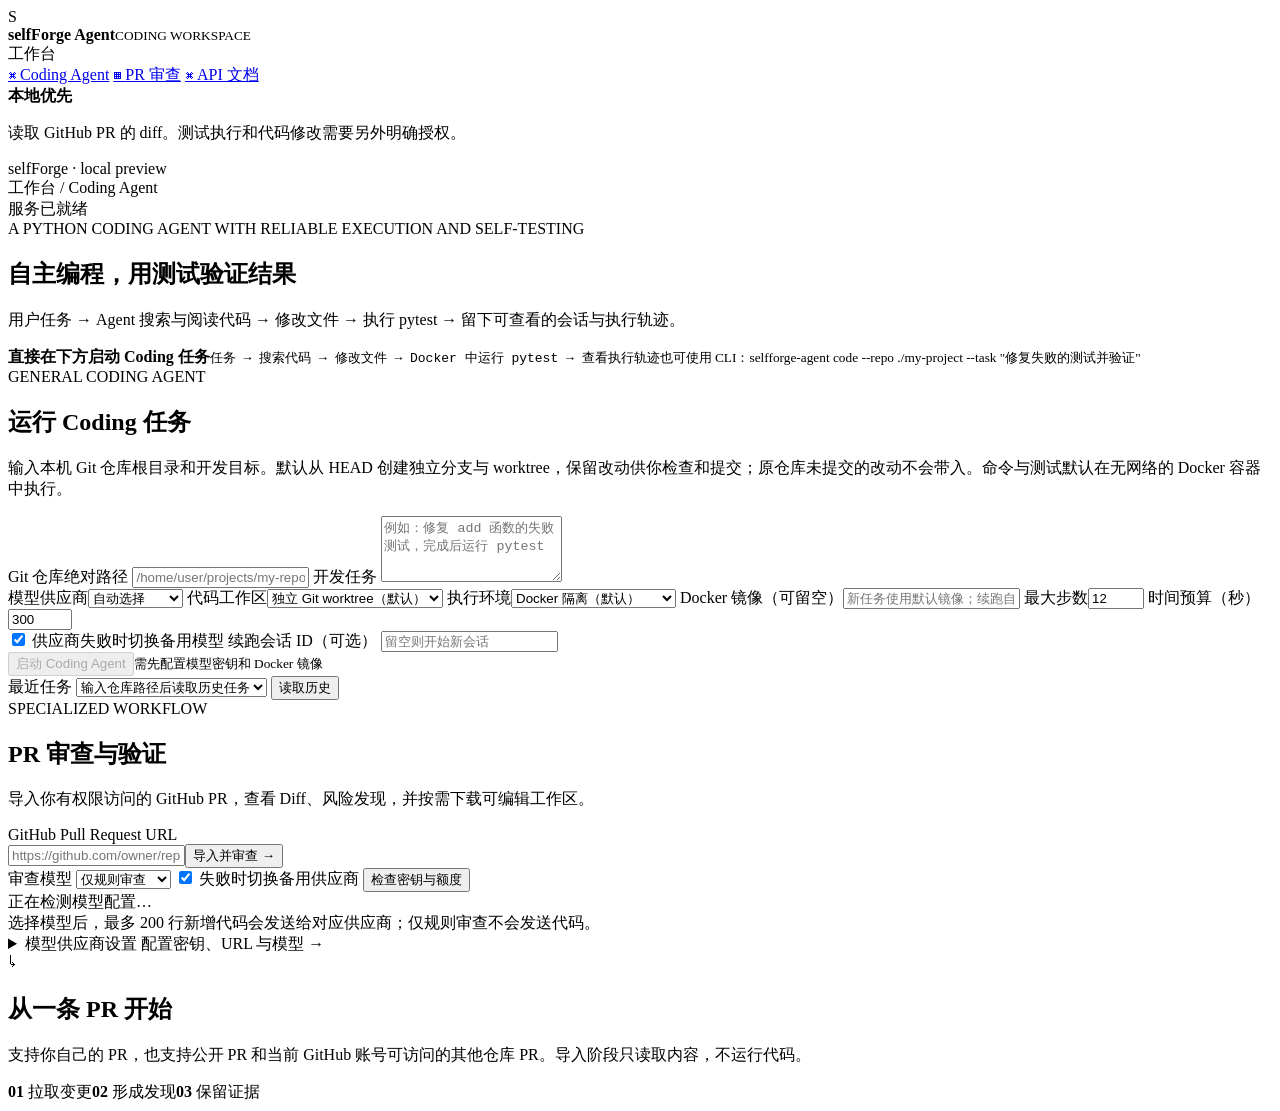
==== src/selfforge_agent/api/static/index.html @ c89d1ac7 "feat: add full-lifecycle token and calibrated cost tracking, CLI interactive approval, and trace sum" ====
<!doctype html>
<html lang="zh-CN">
  <head>
    <meta charset="utf-8" />
    <meta name="viewport" content="width=device-width, initial-scale=1" />
    <title>selfForge Agent · Python Coding Agent</title>
    <link rel="stylesheet" href="/assets/style.css" />
  </head>
  <body>
    <div class="shell">
      <aside class="rail">
        <div class="brand"><span class="brand-mark">S</span><div><strong>selfForge Agent</strong><small>CODING WORKSPACE</small></div></div>
        <div class="rail-section">工作台</div>
        <a class="rail-link active" href="#coding">⌘ <span>Coding Agent</span></a>
        <a class="rail-link" href="#pr-workflow">▦ <span>PR 审查</span></a>
        <a class="rail-link" href="/docs" target="_blank" rel="noopener">⌘ <span>API 文档</span></a>
        <div class="rail-bottom">
          <div class="rail-card"><span class="signal"></span><strong>本地优先</strong><p>读取 GitHub PR 的 diff。测试执行和代码修改需要另外明确授权。</p></div>
          <span class="rail-version">selfForge · local preview</span>
        </div>
      </aside>

      <main class="main">
        <header class="topbar"><div class="breadcrumb">工作台 <span>/</span> Coding Agent</div><div class="top-status"><span class="signal"></span> 服务已就绪</div></header>
        <section class="hero" id="coding">
          <div class="eyebrow">A PYTHON CODING AGENT WITH RELIABLE EXECUTION AND SELF-TESTING</div>
          <h1>自主编程，<span>用测试验证结果</span></h1>
          <p>用户任务 → Agent 搜索与阅读代码 → 修改文件 → 执行 pytest → 留下可查看的会话与执行轨迹。</p>
          <div class="coding-quickstart"><strong>直接在下方启动 Coding 任务</strong><code>任务 → 搜索代码 → 修改文件 → Docker 中运行 pytest → 查看执行轨迹</code><small>也可使用 CLI：selfforge-agent code --repo ./my-project --task "修复失败的测试并验证"</small></div>
        </section>
        <section class="workflow coding-workflow" id="coding-task">
          <div class="section-kicker">GENERAL CODING AGENT</div>
          <h2>运行 Coding 任务</h2>
          <p>输入本机 Git 仓库根目录和开发目标。默认从 HEAD 创建独立分支与 worktree，保留改动供你检查和提交；原仓库未提交的改动不会带入。命令与测试默认在无网络的 Docker 容器中执行。</p>
          <form id="coding-form" class="coding-form">
            <label for="coding-repo">Git 仓库绝对路径</label>
            <input id="coding-repo" type="text" required placeholder="/home/user/projects/my-repo" autocomplete="off" />
            <div id="coding-env-info" class="model-state" style="margin-top:4px;" hidden></div>
            <label for="coding-task-text">开发任务</label>
            <textarea id="coding-task-text" rows="4" placeholder="例如：修复 add 函数的失败测试，完成后运行 pytest"></textarea>
            <div class="coding-options">
              <label>模型供应商<select id="coding-provider"><option value="auto">自动选择</option><option value="deepseek">DeepSeek</option><option value="openrouter">OpenRouter</option></select></label>
              <label>代码工作区<select id="coding-workspace"><option value="worktree">独立 Git worktree（默认）</option><option value="direct">直接修改原仓库</option></select></label>
              <label>执行环境<select id="coding-sandbox"><option value="docker">Docker 隔离（默认）</option><option value="host">本机执行（仅可信代码）</option></select></label>
              <label id="coding-image-label">Docker 镜像（可留空）<input id="coding-image" type="text" maxlength="256" placeholder="新任务使用默认镜像；续跑自动复用" /></label>
              <label>最大步数<input id="coding-steps" type="number" min="1" max="100" value="12" /></label>
              <label>时间预算（秒）<input id="coding-time" type="number" min="1" max="1200" value="300" /></label>
            </div>
            <label class="provider-fallback"><input id="coding-fallback" type="checkbox" checked /> 供应商失败时切换备用模型</label>
            <label class="trust-label" id="coding-direct-trust" hidden><input id="coding-confirm-direct" type="checkbox" /> 我确认允许 Agent 直接修改原仓库文件</label>
            <label class="trust-label" id="coding-host-trust" hidden><input id="coding-trust" type="checkbox" /> 我信任此仓库，允许在本机执行命令和测试</label>
            <label for="coding-resume">续跑会话 ID（可选）</label>
            <input id="coding-resume" type="text" placeholder="留空则开始新会话" autocomplete="off" />
            <div class="coding-actions"><button id="coding-start" type="submit" disabled>启动 Coding Agent</button><small id="coding-availability">需先配置模型密钥和 Docker 镜像</small></div>
          </form>
          <div class="coding-history">
            <label for="coding-recent">最近任务</label>
            <select id="coding-recent"><option value="">输入仓库路径后读取历史任务</option></select>
            <button id="coding-history-refresh" type="button">读取历史</button>
          </div>
          <div id="coding-error" class="alert coding-error" hidden role="alert"></div>
          <div id="coding-job" class="coding-job" hidden>
            <div class="coding-job-head"><strong id="coding-state">等待开始</strong><div><button id="coding-resume-current" type="button" hidden>续跑此会话</button> <button id="coding-remove-workspace" type="button" hidden>清理已提交的工作区</button> <button id="coding-cancel" type="button" hidden>取消任务</button></div></div>
            <p id="coding-job-meta"></p><p id="coding-workspace-info"></p><p id="coding-answer"></p>
            <div id="coding-metrics-bar" class="metrics" style="margin: 10px 0;" hidden>
              <div><small>Token 消耗</small><strong id="metric-tokens">-</strong></div>
              <div id="metric-cost-box" hidden><small>预计费用</small><strong id="metric-cost">-</strong></div>
              <div><small>测试验证</small><strong id="metric-verification">待验证</strong></div>
            </div>
            <pre id="coding-trace"></pre>
            <div id="coding-diff" class="coding-diff" hidden>
              <div class="coding-diff-head"><strong>工作区改动</strong><button id="coding-diff-refresh" type="button">刷新 Diff</button></div>
              <p id="coding-diff-state">正在读取改动…</p>
              <div id="coding-diff-files" class="coding-diff-files"></div>
              <pre id="coding-diff-patch" hidden></pre>
            </div>
            <div id="coding-delivery" class="coding-diff" hidden>
              <div class="coding-diff-head"><strong>交付工作流</strong></div>
              <form id="coding-commit-form" style="margin-top:10px;">
                <label for="coding-commit-msg">提交说明 (Commit Message)</label>
                <div class="import-row">
                  <input id="coding-commit-msg" type="text" placeholder="例如：fix: resolve calculator add regression" autocomplete="off" />
                  <button id="coding-commit-btn" type="submit">提交改动</button>
                </div>
              </form>
              <div id="coding-commit-status" class="model-state" hidden></div>
              <form id="coding-pr-form" style="margin-top:14px;">
                <label for="coding-pr-title">PR 标题 (Pull Request Title)</label>
                <input id="coding-pr-title" type="text" placeholder="例如：Fix add() return value and verify with pytest" autocomplete="off" />
                <label for="coding-pr-body" style="margin-top:8px;display:block;">PR 详细描述 (可选，会自动附带测试验证状态)</label>
                <textarea id="coding-pr-body" rows="3" placeholder="例如：由 selfForge Agent 修复并通过非空 JUnit 测试验证。"></textarea>
                <div class="coding-options" style="margin-top:8px;">
                  <label>目标基线分支 (Base)<input id="coding-pr-base" type="text" placeholder="留空则使用默认分支 (main)" /></label>
                  <label>Git Remote<input id="coding-pr-remote" type="text" value="origin" /></label>
                </div>
                <button id="coding-pr-btn" type="submit" style="margin-top:10px;">推送并创建 Pull Request</button>
              </form>
              <div id="coding-pr-status" class="model-state" hidden></div>
            </div>
          </div>
        </section>
        <section class="workflow" id="pr-workflow">
          <div class="section-kicker">SPECIALIZED WORKFLOW</div>
          <h2>PR 审查与验证</h2>
          <p>导入你有权限访问的 GitHub PR，查看 Diff、风险发现，并按需下载可编辑工作区。</p>
          <form id="review-form" class="import-form">
            <label for="pr-url">GitHub Pull Request URL</label>
            <div class="import-row"><input id="pr-url" type="url" required placeholder="https://github.com/owner/repo/pull/123" autocomplete="url" /><button id="review-button" type="submit">导入并审查 <span>→</span></button></div>
            <div class="provider-controls">
              <label for="review-provider">审查模型</label>
              <select id="review-provider"><option value="rules" selected>仅规则审查</option><option value="auto">自动选择</option><option value="deepseek">DeepSeek</option><option value="openrouter">OpenRouter</option></select>
              <label class="provider-fallback"><input id="review-fallback" type="checkbox" checked /> 失败时切换备用供应商</label>
              <button id="check-providers" type="button">检查密钥与额度</button>
            </div>
            <div id="model-state" class="model-state">正在检测模型配置…</div>
            <div class="model-state">选择模型后，最多 200 行新增代码会发送给对应供应商；仅规则审查不会发送代码。</div>
            <div id="provider-status" class="provider-status" hidden></div>
          </form>
          <details class="provider-settings" id="provider-settings">
            <summary>模型供应商设置 <span>配置密钥、URL 与模型 →</span></summary>
            <p>选择供应商，填写密钥后保存。模型列表会自动同步；也可以手动输入模型 ID。</p>
            <div class="settings-grid">
              <form class="settings-card" data-provider="deepseek">
                <h3>DeepSeek <span id="deepseek-key-state"></span></h3>
                <label for="deepseek-url">Base URL</label><input id="deepseek-url" type="url" required value="https://api.deepseek.com" />
                <label for="deepseek-key">API Key</label><input id="deepseek-key" type="password" autocomplete="new-password" placeholder="输入密钥，留空则保留当前密钥" />
                <label for="deepseek-model">模型</label><input id="deepseek-model" list="deepseek-models" required value="deepseek-flash" autocomplete="off" /><datalist id="deepseek-models"></datalist>
                <div class="settings-actions"><button type="submit">保存并同步模型</button><button type="button" class="sync-models" data-provider="deepseek">刷新列表</button></div>
                <small id="deepseek-sync-state" role="status">等待配置</small>
              </form>
              <form class="settings-card" data-provider="openrouter">
                <h3>OpenRouter <span id="openrouter-key-state"></span></h3>
                <label for="openrouter-url">Base URL</label><input id="openrouter-url" type="url" required value="https://openrouter.ai/api/v1" />
                <label for="openrouter-key">API Key</label><input id="openrouter-key" type="password" autocomplete="new-password" placeholder="输入密钥，留空则保留当前密钥" />
                <label for="openrouter-model">模型</label><input id="openrouter-model" list="openrouter-models" required value="openai/gpt-4.1-mini" autocomplete="off" /><datalist id="openrouter-models"></datalist>
                <div class="settings-actions"><button type="submit">保存并同步模型</button><button type="button" class="sync-models" data-provider="openrouter">刷新列表</button></div>
                <small id="openrouter-sync-state" role="status">等待配置</small>
              </form>
            </div>
            <p class="settings-note">密钥保存在本机服务器的 <code>.local/providers.json</code>，不会返回给网页。已有环境变量密钥可直接使用。</p>
          </details>
        </section>

        <div id="alert" class="alert" hidden role="alert"></div>
        <section id="empty-state" class="empty-state">
          <div class="empty-icon">↳</div>
          <h2>从一条 PR 开始</h2>
          <p>支持你自己的 PR，也支持公开 PR 和当前 GitHub 账号可访问的其他仓库 PR。导入阶段只读取内容，不运行代码。</p>
          <div class="empty-steps"><span><b>01</b> 拉取变更</span><span><b>02</b> 形成发现</span><span><b>03</b> 保留证据</span></div>
        </section>

        <section id="results" class="results" hidden>
          <div class="pr-heading"><div><div class="section-kicker">PULL REQUEST <span id="pr-number"></span></div><h2 id="pr-title"></h2><p id="pr-meta"></p></div><div class="heading-actions"><a id="github-link" target="_blank" rel="noopener">GitHub ↗</a><button id="checkout-button" type="button">下载可编辑工作区</button></div></div>
          <div class="metrics"><div><small>变更文件</small><strong id="metric-files">0</strong></div><div><small>风险发现</small><strong id="metric-findings">0</strong></div><div><small>基线审查</small><strong id="metric-status">完成</strong></div><div><small>测试执行</small><strong>未运行</strong></div></div>
          <div id="warnings" class="warnings" hidden></div>
          <div id="model-summary" class="model-summary" hidden></div>
          <div id="checkout-result" class="checkout-result" hidden></div>
          <div class="workspace-grid">
            <section class="panel files-panel"><div class="panel-head"><h3>变更文件</h3><span id="file-count"></span></div><div id="file-list" class="file-list"></div></section>
            <section class="panel diff-panel"><div class="panel-head"><h3>代码 Diff</h3><span id="selected-path">选择文件</span></div><div id="diff-body" class="diff-body"></div></section>
            <section class="panel findings-panel"><div class="panel-head"><h3>审查发现</h3><span>均为待验证</span></div><div id="finding-list" class="finding-list"></div></section>
          </div>
          <section class="repair-card">
            <div><div class="section-kicker">CODING AGENT</div><h3>隔离修复尝试</h3><p>Agent 在临时 worktree 里比较 Base、Head 和修复版，生成补丁；测试默认在无网络的 Docker 容器中运行。不会推送或修改原 PR。</p></div>
            <form id="repair-form">
              <label for="repair-task">修复目标</label>
              <input id="repair-task" required placeholder="例如：修复这个 PR 引入的 add 函数回归" />
              <label for="repair-provider">编码模型</label>
              <select id="repair-provider"><option value="auto">自动选择</option><option value="deepseek">DeepSeek</option><option value="openrouter">OpenRouter</option></select>
              <label class="provider-fallback"><input id="repair-fallback" type="checkbox" checked /> 失败时切换备用供应商</label>
              <label for="repair-sandbox">测试执行环境</label>
              <select id="repair-sandbox"><option value="docker">Docker 隔离（默认）</option><option value="host">本机执行（仅可信 PR）</option></select>
              <label class="trust-label" id="host-trust-label" hidden><input id="trust-tests" type="checkbox" /> 我信任此 PR，允许在本机执行它的 pytest 测试</label>
              <button id="repair-button" type="submit" disabled>运行验证修复</button>
              <small id="repair-availability">需配置模型密钥和 Docker 镜像</small>
            </form>
            <div id="repair-result" class="repair-result" hidden><strong id="repair-status"></strong><p id="repair-detail"></p><button id="download-patch" type="button" hidden>下载已验证补丁</button><pre id="repair-patch"></pre></div>
          </section>
          <section class="repair-card">
            <div><div class="section-kicker">SELF-TESTING</div><h3>生成回归测试</h3><p>可选择一条审查风险作为生成目标，最多尝试 3 个不同的 pytest 候选。每个候选分别在 Base 和 Head 验证，找到 Base 通过且 Head 断言失败的测试即停止。风险仍是待验证假设；差异结果不能单独证明它的因果关系。默认使用无网络 Docker。</p></div>
            <form id="testgen-form">
              <label for="testgen-risk">关联审查风险</label>
              <select id="testgen-risk">
                <option value="">不关联，手动描述行为</option>
                <option value="auto">自动选择最高优先级风险 (Auto-prioritize risks)</option>
              </select>
              <label for="testgen-task">要检验的行为</label>
              <input id="testgen-task" required placeholder="例如：add(2, 3) 应返回 5" />
              <label for="testgen-count">最多尝试</label>
              <select id="testgen-count"><option value="1">1 个候选</option><option value="2" selected>2 个候选</option><option value="3">3 个候选</option></select>
              <label for="testgen-provider">生成模型</label>
              <select id="testgen-provider"><option value="auto">自动选择</option><option value="deepseek">DeepSeek</option><option value="openrouter">OpenRouter</option></select>
              <label class="provider-fallback"><input id="testgen-fallback" type="checkbox" checked /> 失败时切换备用供应商</label>
              <label for="testgen-sandbox">测试执行环境</label>
              <select id="testgen-sandbox"><option value="docker">Docker 隔离（默认）</option><option value="host">本机执行（仅可信 PR）</option></select>
              <label class="trust-label" id="testgen-trust-label" hidden><input id="testgen-trust" type="checkbox" /> 我信任此 PR，允许在本机执行生成的测试</label>
              <button id="testgen-button" type="submit" disabled>生成并差异验证</button>
              <small id="testgen-availability">需先配置模型密钥和 Docker 镜像</small>
            </form>
            <div id="testgen-result" class="repair-result" hidden><strong id="testgen-status"></strong><p id="testgen-detail"></p><div id="testgen-candidates" class="coding-diff-files"></div><p id="testgen-candidate-detail"></p><button id="download-test" type="button" hidden>下载差异测试</button><pre id="testgen-code"></pre></div>
          </section>
          <p class="evidence-note">审查发现是 suspected。仅凭模型或规则的判断，不会标记为 reproduced。</p>
        </section>
      </main>
    </div>
    <script src="/assets/app.js" defer></script>
  </body>
</html>
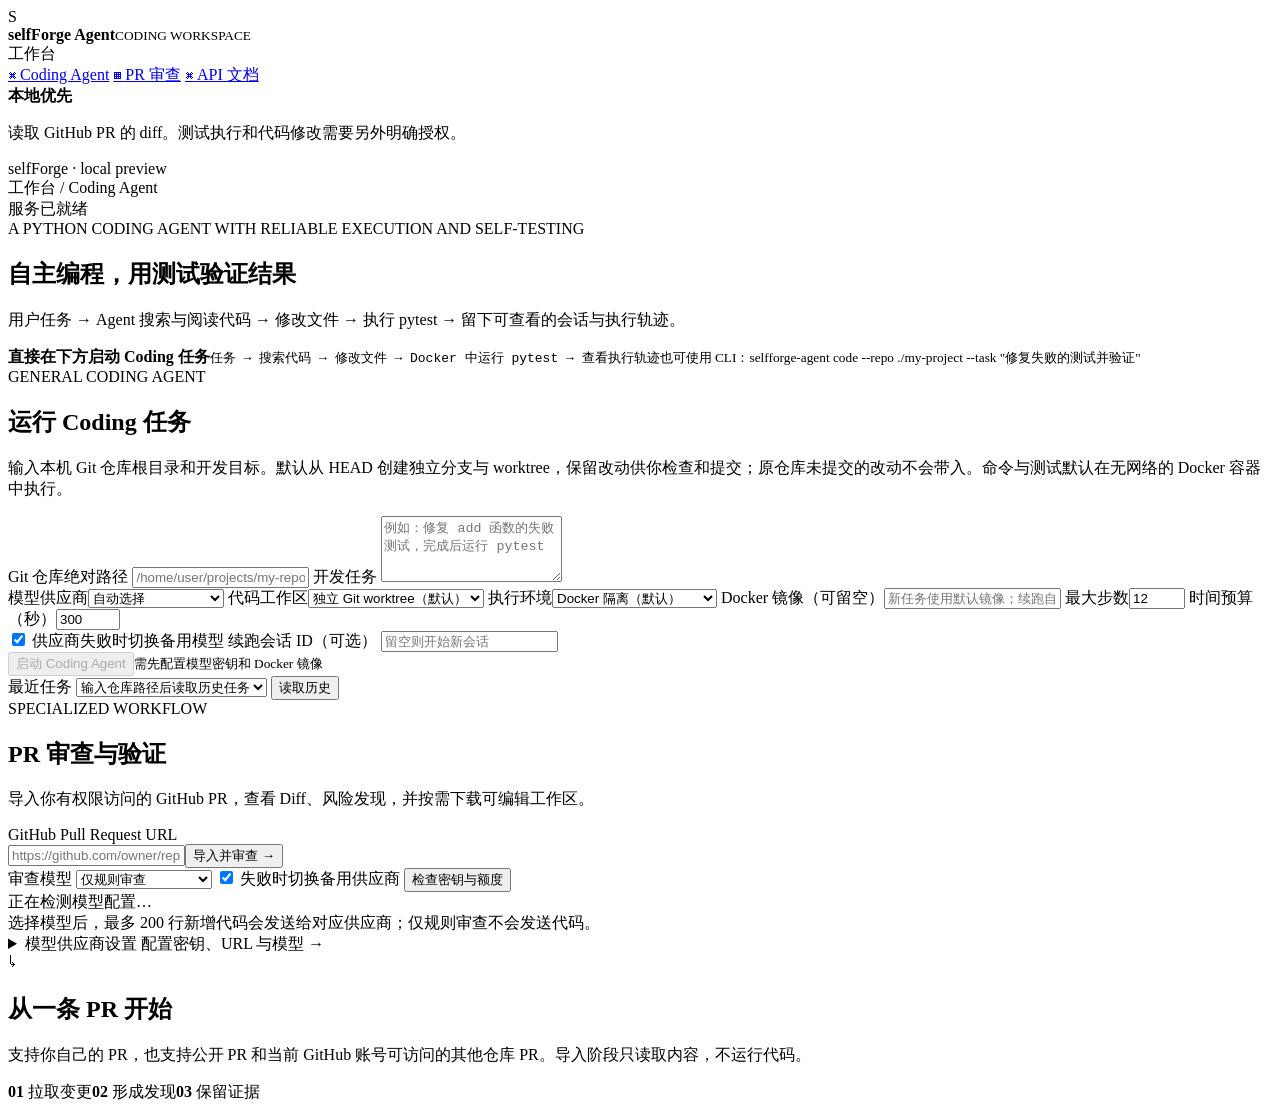
==== commit 631f77d5: "feat(providers): add opencode, chatgpt, claude, gemini, grok, kimi, and glm presets" ====
--- a/src/selfforge_agent/api/static/index.html
+++ b/src/selfforge_agent/api/static/index.html
@@ -39,7 +39,7 @@
             <label for="coding-task-text">开发任务</label>
             <textarea id="coding-task-text" rows="4" placeholder="例如：修复 add 函数的失败测试，完成后运行 pytest"></textarea>
             <div class="coding-options">
-              <label>模型供应商<select id="coding-provider"><option value="auto">自动选择</option><option value="deepseek">DeepSeek</option><option value="openrouter">OpenRouter</option></select></label>
+              <label>模型供应商<select id="coding-provider"><option value="auto">自动选择</option><option value="deepseek">DeepSeek</option><option value="openrouter">OpenRouter</option><option value="opencode">OpenCode</option><option value="chatgpt">ChatGPT (OpenAI)</option><option value="claude">Claude (Anthropic)</option><option value="gemini">Gemini (Google)</option><option value="grok">Grok (xAI)</option><option value="kimi">Kimi (Moonshot)</option><option value="glm">GLM (智谱AI)</option></select></label>
               <label>代码工作区<select id="coding-workspace"><option value="worktree">独立 Git worktree（默认）</option><option value="direct">直接修改原仓库</option></select></label>
               <label>执行环境<select id="coding-sandbox"><option value="docker">Docker 隔离（默认）</option><option value="host">本机执行（仅可信代码）</option></select></label>
               <label id="coding-image-label">Docker 镜像（可留空）<input id="coding-image" type="text" maxlength="256" placeholder="新任务使用默认镜像；续跑自动复用" /></label>
@@ -60,7 +60,7 @@
           </div>
           <div id="coding-error" class="alert coding-error" hidden role="alert"></div>
           <div id="coding-job" class="coding-job" hidden>
-            <div class="coding-job-head"><strong id="coding-state">等待开始</strong><div><button id="coding-resume-current" type="button" hidden>续跑此会话</button> <button id="coding-remove-workspace" type="button" hidden>清理已提交的工作区</button> <button id="coding-cancel" type="button" hidden>取消任务</button></div></div>
+            <div class="coding-job-head"><strong id="coding-state">等待开始</strong><div><button id="coding-resume-current" type="button" hidden>续跑此会话</button> <button id="coding-revert-workspace" type="button" hidden>还原工作区改动</button> <button id="coding-remove-workspace" type="button" hidden>清理已提交的工作区</button> <button id="coding-cancel" type="button" hidden>取消任务</button></div></div>
             <p id="coding-job-meta"></p><p id="coding-workspace-info"></p><p id="coding-answer"></p>
             <div id="coding-metrics-bar" class="metrics" style="margin: 10px 0;" hidden>
               <div><small>Token 消耗</small><strong id="metric-tokens">-</strong></div>
@@ -108,7 +108,7 @@
             <div class="import-row"><input id="pr-url" type="url" required placeholder="https://github.com/owner/repo/pull/123" autocomplete="url" /><button id="review-button" type="submit">导入并审查 <span>→</span></button></div>
             <div class="provider-controls">
               <label for="review-provider">审查模型</label>
-              <select id="review-provider"><option value="rules" selected>仅规则审查</option><option value="auto">自动选择</option><option value="deepseek">DeepSeek</option><option value="openrouter">OpenRouter</option></select>
+              <select id="review-provider"><option value="rules" selected>仅规则审查</option><option value="auto">自动选择</option><option value="deepseek">DeepSeek</option><option value="openrouter">OpenRouter</option><option value="opencode">OpenCode</option><option value="chatgpt">ChatGPT (OpenAI)</option><option value="claude">Claude (Anthropic)</option><option value="gemini">Gemini (Google)</option><option value="grok">Grok (xAI)</option><option value="kimi">Kimi (Moonshot)</option><option value="glm">GLM (智谱AI)</option></select>
               <label class="provider-fallback"><input id="review-fallback" type="checkbox" checked /> 失败时切换备用供应商</label>
               <button id="check-providers" type="button">检查密钥与额度</button>
             </div>
@@ -135,6 +135,62 @@
                 <label for="openrouter-model">模型</label><input id="openrouter-model" list="openrouter-models" required value="openai/gpt-4.1-mini" autocomplete="off" /><datalist id="openrouter-models"></datalist>
                 <div class="settings-actions"><button type="submit">保存并同步模型</button><button type="button" class="sync-models" data-provider="openrouter">刷新列表</button></div>
                 <small id="openrouter-sync-state" role="status">等待配置</small>
+              </form>
+              <form class="settings-card" data-provider="opencode">
+                <h3>OpenCode <span id="opencode-key-state"></span></h3>
+                <label for="opencode-url">Base URL</label><input id="opencode-url" type="url" required value="https://opencode.ai/zen/v1" />
+                <label for="opencode-key">API Key</label><input id="opencode-key" type="password" autocomplete="new-password" placeholder="输入密钥，留空则保留当前密钥" />
+                <label for="opencode-model">模型</label><input id="opencode-model" list="opencode-models" required value="claude-3-5-sonnet" autocomplete="off" /><datalist id="opencode-models"></datalist>
+                <div class="settings-actions"><button type="submit">保存并同步模型</button><button type="button" class="sync-models" data-provider="opencode">刷新列表</button></div>
+                <small id="opencode-sync-state" role="status">等待配置</small>
+              </form>
+              <form class="settings-card" data-provider="chatgpt">
+                <h3>ChatGPT (OpenAI) <span id="chatgpt-key-state"></span></h3>
+                <label for="chatgpt-url">Base URL</label><input id="chatgpt-url" type="url" required value="https://api.openai.com/v1" />
+                <label for="chatgpt-key">API Key</label><input id="chatgpt-key" type="password" autocomplete="new-password" placeholder="输入密钥，留空则保留当前密钥" />
+                <label for="chatgpt-model">模型</label><input id="chatgpt-model" list="chatgpt-models" required value="gpt-4o-mini" autocomplete="off" /><datalist id="chatgpt-models"></datalist>
+                <div class="settings-actions"><button type="submit">保存并同步模型</button><button type="button" class="sync-models" data-provider="chatgpt">刷新列表</button></div>
+                <small id="chatgpt-sync-state" role="status">等待配置</small>
+              </form>
+              <form class="settings-card" data-provider="claude">
+                <h3>Claude (Anthropic) <span id="claude-key-state"></span></h3>
+                <label for="claude-url">Base URL</label><input id="claude-url" type="url" required value="https://api.anthropic.com/v1" />
+                <label for="claude-key">API Key</label><input id="claude-key" type="password" autocomplete="new-password" placeholder="输入密钥，留空则保留当前密钥" />
+                <label for="claude-model">模型</label><input id="claude-model" list="claude-models" required value="claude-3-5-sonnet-20241022" autocomplete="off" /><datalist id="claude-models"></datalist>
+                <div class="settings-actions"><button type="submit">保存并同步模型</button><button type="button" class="sync-models" data-provider="claude">刷新列表</button></div>
+                <small id="claude-sync-state" role="status">等待配置</small>
+              </form>
+              <form class="settings-card" data-provider="gemini">
+                <h3>Gemini (Google) <span id="gemini-key-state"></span></h3>
+                <label for="gemini-url">Base URL</label><input id="gemini-url" type="url" required value="https://generativelanguage.googleapis.com/v1beta/openai" />
+                <label for="gemini-key">API Key</label><input id="gemini-key" type="password" autocomplete="new-password" placeholder="输入密钥，留空则保留当前密钥" />
+                <label for="gemini-model">模型</label><input id="gemini-model" list="gemini-models" required value="gemini-1.5-flash" autocomplete="off" /><datalist id="gemini-models"></datalist>
+                <div class="settings-actions"><button type="submit">保存并同步模型</button><button type="button" class="sync-models" data-provider="gemini">刷新列表</button></div>
+                <small id="gemini-sync-state" role="status">等待配置</small>
+              </form>
+              <form class="settings-card" data-provider="grok">
+                <h3>Grok (xAI) <span id="grok-key-state"></span></h3>
+                <label for="grok-url">Base URL</label><input id="grok-url" type="url" required value="https://api.x.ai/v1" />
+                <label for="grok-key">API Key</label><input id="grok-key" type="password" autocomplete="new-password" placeholder="输入密钥，留空则保留当前密钥" />
+                <label for="grok-model">模型</label><input id="grok-model" list="grok-models" required value="grok-beta" autocomplete="off" /><datalist id="grok-models"></datalist>
+                <div class="settings-actions"><button type="submit">保存并同步模型</button><button type="button" class="sync-models" data-provider="grok">刷新列表</button></div>
+                <small id="grok-sync-state" role="status">等待配置</small>
+              </form>
+              <form class="settings-card" data-provider="kimi">
+                <h3>Kimi (Moonshot) <span id="kimi-key-state"></span></h3>
+                <label for="kimi-url">Base URL</label><input id="kimi-url" type="url" required value="https://api.moonshot.cn/v1" />
+                <label for="kimi-key">API Key</label><input id="kimi-key" type="password" autocomplete="new-password" placeholder="输入密钥，留空则保留当前密钥" />
+                <label for="kimi-model">模型</label><input id="kimi-model" list="kimi-models" required value="moonshot-v1-8k" autocomplete="off" /><datalist id="kimi-models"></datalist>
+                <div class="settings-actions"><button type="submit">保存并同步模型</button><button type="button" class="sync-models" data-provider="kimi">刷新列表</button></div>
+                <small id="kimi-sync-state" role="status">等待配置</small>
+              </form>
+              <form class="settings-card" data-provider="glm">
+                <h3>GLM (智谱AI) <span id="glm-key-state"></span></h3>
+                <label for="glm-url">Base URL</label><input id="glm-url" type="url" required value="https://open.bigmodel.cn/api/paas/v4" />
+                <label for="glm-key">API Key</label><input id="glm-key" type="password" autocomplete="new-password" placeholder="输入密钥，留空则保留当前密钥" />
+                <label for="glm-model">模型</label><input id="glm-model" list="glm-models" required value="glm-4-flash" autocomplete="off" /><datalist id="glm-models"></datalist>
+                <div class="settings-actions"><button type="submit">保存并同步模型</button><button type="button" class="sync-models" data-provider="glm">刷新列表</button></div>
+                <small id="glm-sync-state" role="status">等待配置</small>
               </form>
             </div>
             <p class="settings-note">密钥保存在本机服务器的 <code>.local/providers.json</code>，不会返回给网页。已有环境变量密钥可直接使用。</p>
@@ -166,7 +222,7 @@
               <label for="repair-task">修复目标</label>
               <input id="repair-task" required placeholder="例如：修复这个 PR 引入的 add 函数回归" />
               <label for="repair-provider">编码模型</label>
-              <select id="repair-provider"><option value="auto">自动选择</option><option value="deepseek">DeepSeek</option><option value="openrouter">OpenRouter</option></select>
+              <select id="repair-provider"><option value="auto">自动选择</option><option value="deepseek">DeepSeek</option><option value="openrouter">OpenRouter</option><option value="opencode">OpenCode</option><option value="chatgpt">ChatGPT (OpenAI)</option><option value="claude">Claude (Anthropic)</option><option value="gemini">Gemini (Google)</option><option value="grok">Grok (xAI)</option><option value="kimi">Kimi (Moonshot)</option><option value="glm">GLM (智谱AI)</option></select>
               <label class="provider-fallback"><input id="repair-fallback" type="checkbox" checked /> 失败时切换备用供应商</label>
               <label for="repair-sandbox">测试执行环境</label>
               <select id="repair-sandbox"><option value="docker">Docker 隔离（默认）</option><option value="host">本机执行（仅可信 PR）</option></select>
@@ -189,7 +245,7 @@
               <label for="testgen-count">最多尝试</label>
               <select id="testgen-count"><option value="1">1 个候选</option><option value="2" selected>2 个候选</option><option value="3">3 个候选</option></select>
               <label for="testgen-provider">生成模型</label>
-              <select id="testgen-provider"><option value="auto">自动选择</option><option value="deepseek">DeepSeek</option><option value="openrouter">OpenRouter</option></select>
+              <select id="testgen-provider"><option value="auto">自动选择</option><option value="deepseek">DeepSeek</option><option value="openrouter">OpenRouter</option><option value="opencode">OpenCode</option><option value="chatgpt">ChatGPT (OpenAI)</option><option value="claude">Claude (Anthropic)</option><option value="gemini">Gemini (Google)</option><option value="grok">Grok (xAI)</option><option value="kimi">Kimi (Moonshot)</option><option value="glm">GLM (智谱AI)</option></select>
               <label class="provider-fallback"><input id="testgen-fallback" type="checkbox" checked /> 失败时切换备用供应商</label>
               <label for="testgen-sandbox">测试执行环境</label>
               <select id="testgen-sandbox"><option value="docker">Docker 隔离（默认）</option><option value="host">本机执行（仅可信 PR）</option></select>
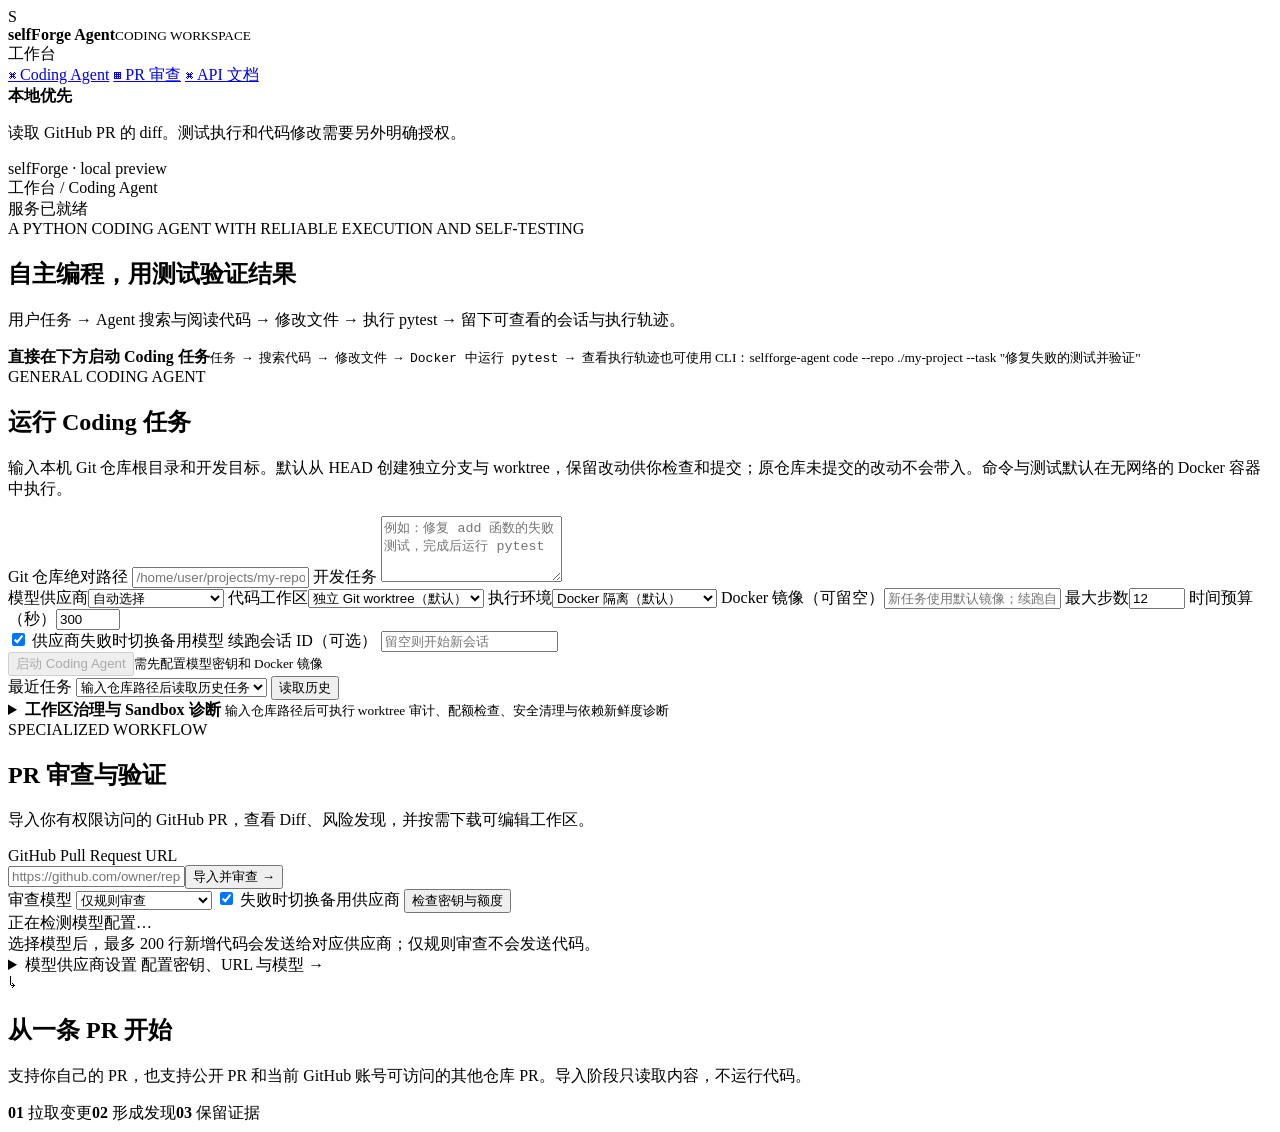
==== commit 28a1a037: "feat(web): integrate workspace governance and sandbox freshness UI (SF-WS-06)" ====
--- a/src/selfforge_agent/api/static/index.html
+++ b/src/selfforge_agent/api/static/index.html
@@ -48,6 +48,7 @@
             </div>
             <label class="provider-fallback"><input id="coding-fallback" type="checkbox" checked /> 供应商失败时切换备用模型</label>
             <label class="trust-label" id="coding-direct-trust" hidden><input id="coding-confirm-direct" type="checkbox" /> 我确认允许 Agent 直接修改原仓库文件</label>
+            <label class="trust-label" id="coding-dirty-trust" hidden><input id="coding-allow-dirty" type="checkbox" /> 允许在含有未提交改动的工作区中直接运行</label>
             <label class="trust-label" id="coding-host-trust" hidden><input id="coding-trust" type="checkbox" /> 我信任此仓库，允许在本机执行命令和测试</label>
             <label for="coding-resume">续跑会话 ID（可选）</label>
             <input id="coding-resume" type="text" placeholder="留空则开始新会话" autocomplete="off" />
@@ -58,6 +59,50 @@
             <select id="coding-recent"><option value="">输入仓库路径后读取历史任务</option></select>
             <button id="coding-history-refresh" type="button">读取历史</button>
           </div>
+          <details id="coding-governance" class="coding-job coding-governance">
+            <summary class="coding-governance-summary">
+              <strong>工作区治理与 Sandbox 诊断</strong>
+              <small id="coding-governance-repo-hint">输入仓库路径后可执行 worktree 审计、配额检查、安全清理与依赖新鲜度诊断</small>
+            </summary>
+            <div id="coding-ws-governance" class="coding-governance-section">
+              <div class="coding-diff-head">
+                <strong>工作区审计、存储与安全清理</strong>
+                <small>仅针对 selfForge 管理的 worktree；锁定或含未提交改动的工作区会自动跳过</small>
+              </div>
+              <div class="coding-options" style="margin-top:10px;">
+                <label for="coding-ws-head-ref">基线引用 (head_ref)<input id="coding-ws-head-ref" type="text" placeholder="默认 HEAD" autocomplete="off" /></label>
+                <label for="coding-ws-quota">存储配额（可选字节，非负整数）<input id="coding-ws-quota" type="text" placeholder="例如 104857600（留空不设配额）" autocomplete="off" /></label>
+              </div>
+              <div class="coding-governance-actions">
+                <button id="coding-ws-audit-btn" type="button" disabled>快速审计 worktree</button>
+                <button id="coding-ws-storage-btn" type="button" disabled>存储与配额检查</button>
+                <button id="coding-ws-prune-dry-btn" type="button" disabled>预演清理 (Dry Run)</button>
+              </div>
+              <div class="coding-governance-prune-guards">
+                <label class="provider-fallback"><input id="coding-ws-prune-merged" type="checkbox" checked /> 仅清理已合并分支（merged_only）</label>
+                <label class="trust-label"><input id="coding-ws-prune-confirm" type="checkbox" /> 我已核对审计结果，确认清理符合条件的工作区（自动跳过锁定/脏区）</label>
+                <button id="coding-ws-prune-exec-btn" type="button" disabled>确认执行清理</button>
+              </div>
+              <div id="coding-ws-status" class="model-state" hidden></div>
+              <div id="coding-ws-prune-result" class="coding-regression-result" hidden></div>
+              <div id="coding-ws-result" class="coding-regression-result" hidden></div>
+            </div>
+            <div id="coding-freshness-panel" class="coding-diff">
+              <div class="coding-diff-head">
+                <strong>依赖新鲜度诊断（Sandbox 只读）</strong>
+                <small>只读检查声明依赖与 lockfile 一致性及更新时间，不触发自动安装</small>
+              </div>
+              <div class="coding-options" style="margin-top:10px;">
+                <label for="coding-freshness-lock">Lockfile 绝对路径（留空自动发现）<input id="coding-freshness-lock" type="text" placeholder="留空自动识别 uv.lock / requirements.lock 等" autocomplete="off" /></label>
+                <label for="coding-freshness-req">Requirements 绝对路径（可选）<input id="coding-freshness-req" type="text" placeholder="留空按 Lockfile 检查；可填绝对路径" autocomplete="off" /></label>
+              </div>
+              <div class="coding-governance-actions">
+                <button id="coding-freshness-btn" type="button" disabled>检查依赖新鲜度</button>
+              </div>
+              <div id="coding-freshness-status" class="model-state" hidden></div>
+              <div id="coding-freshness-result" class="coding-regression-result" hidden></div>
+            </div>
+          </details>
           <div id="coding-error" class="alert coding-error" hidden role="alert"></div>
           <div id="coding-job" class="coding-job" hidden>
             <div class="coding-job-head"><strong id="coding-state">等待开始</strong><div><button id="coding-resume-current" type="button" hidden>续跑此会话</button> <button id="coding-revert-workspace" type="button" hidden>还原工作区改动</button> <button id="coding-remove-workspace" type="button" hidden>清理已提交的工作区</button> <button id="coding-cancel" type="button" hidden>取消任务</button></div></div>
@@ -73,6 +118,18 @@
               <p id="coding-diff-state">正在读取改动…</p>
               <div id="coding-diff-files" class="coding-diff-files"></div>
               <pre id="coding-diff-patch" hidden></pre>
+            </div>
+            <div id="coding-regression" class="coding-diff" hidden>
+              <div class="coding-diff-head"><strong>独立回归验证（Base 对照）</strong><small id="coding-regression-availability"></small></div>
+              <form id="coding-regression-form" style="margin-top:10px;">
+                <div class="coding-options">
+                  <label for="coding-regression-test-file">候选测试文件（相对仓库根目录）<input id="coding-regression-test-file" type="text" placeholder="例如：tests/test_regression.py" autocomplete="off" /></label>
+                  <label for="coding-regression-timeout">超时预算（秒，1–180）<input id="coding-regression-timeout" type="number" min="1" max="180" step="1" value="60" /></label>
+                </div>
+                <button id="coding-regression-btn" type="submit" style="margin-top:10px;">运行独立回归验证</button>
+              </form>
+              <div id="coding-regression-status" class="model-state" hidden></div>
+              <div id="coding-regression-result" class="coding-regression-result" hidden></div>
             </div>
             <div id="coding-delivery" class="coding-diff" hidden>
               <div class="coding-diff-head"><strong>交付工作流</strong></div>
@@ -118,7 +175,7 @@
           </form>
           <details class="provider-settings" id="provider-settings">
             <summary>模型供应商设置 <span>配置密钥、URL 与模型 →</span></summary>
-            <p>选择供应商，填写密钥后保存。模型列表会自动同步；也可以手动输入模型 ID。</p>
+            <p>使用供应商 API Key（不是网页订阅登录）。保存后可同步模型列表或手动输入模型 ID；目录可访问不代表推理权限或额度已验证。</p>
             <div class="settings-grid">
               <form class="settings-card" data-provider="deepseek">
                 <h3>DeepSeek <span id="deepseek-key-state"></span></h3>
@@ -138,9 +195,9 @@
               </form>
               <form class="settings-card" data-provider="opencode">
                 <h3>OpenCode <span id="opencode-key-state"></span></h3>
-                <label for="opencode-url">Base URL</label><input id="opencode-url" type="url" required value="https://opencode.ai/zen/v1" />
+                <label for="opencode-url">Base URL</label><input id="opencode-url" type="url" required value="https://opencode.ai/inference/openai/v1" />
                 <label for="opencode-key">API Key</label><input id="opencode-key" type="password" autocomplete="new-password" placeholder="输入密钥，留空则保留当前密钥" />
-                <label for="opencode-model">模型</label><input id="opencode-model" list="opencode-models" required value="claude-3-5-sonnet" autocomplete="off" /><datalist id="opencode-models"></datalist>
+                <label for="opencode-model">模型</label><input id="opencode-model" list="opencode-models" required value="glm-5.3" autocomplete="off" /><datalist id="opencode-models"></datalist>
                 <div class="settings-actions"><button type="submit">保存并同步模型</button><button type="button" class="sync-models" data-provider="opencode">刷新列表</button></div>
                 <small id="opencode-sync-state" role="status">等待配置</small>
               </form>
@@ -156,7 +213,7 @@
                 <h3>Claude (Anthropic) <span id="claude-key-state"></span></h3>
                 <label for="claude-url">Base URL</label><input id="claude-url" type="url" required value="https://api.anthropic.com/v1" />
                 <label for="claude-key">API Key</label><input id="claude-key" type="password" autocomplete="new-password" placeholder="输入密钥，留空则保留当前密钥" />
-                <label for="claude-model">模型</label><input id="claude-model" list="claude-models" required value="claude-3-5-sonnet-20241022" autocomplete="off" /><datalist id="claude-models"></datalist>
+                <label for="claude-model">模型</label><input id="claude-model" list="claude-models" required value="claude-sonnet-4-6" autocomplete="off" /><datalist id="claude-models"></datalist>
                 <div class="settings-actions"><button type="submit">保存并同步模型</button><button type="button" class="sync-models" data-provider="claude">刷新列表</button></div>
                 <small id="claude-sync-state" role="status">等待配置</small>
               </form>
@@ -164,7 +221,7 @@
                 <h3>Gemini (Google) <span id="gemini-key-state"></span></h3>
                 <label for="gemini-url">Base URL</label><input id="gemini-url" type="url" required value="https://generativelanguage.googleapis.com/v1beta/openai" />
                 <label for="gemini-key">API Key</label><input id="gemini-key" type="password" autocomplete="new-password" placeholder="输入密钥，留空则保留当前密钥" />
-                <label for="gemini-model">模型</label><input id="gemini-model" list="gemini-models" required value="gemini-1.5-flash" autocomplete="off" /><datalist id="gemini-models"></datalist>
+                <label for="gemini-model">模型</label><input id="gemini-model" list="gemini-models" required value="gemini-flash-latest" autocomplete="off" /><datalist id="gemini-models"></datalist>
                 <div class="settings-actions"><button type="submit">保存并同步模型</button><button type="button" class="sync-models" data-provider="gemini">刷新列表</button></div>
                 <small id="gemini-sync-state" role="status">等待配置</small>
               </form>
@@ -172,7 +229,7 @@
                 <h3>Grok (xAI) <span id="grok-key-state"></span></h3>
                 <label for="grok-url">Base URL</label><input id="grok-url" type="url" required value="https://api.x.ai/v1" />
                 <label for="grok-key">API Key</label><input id="grok-key" type="password" autocomplete="new-password" placeholder="输入密钥，留空则保留当前密钥" />
-                <label for="grok-model">模型</label><input id="grok-model" list="grok-models" required value="grok-beta" autocomplete="off" /><datalist id="grok-models"></datalist>
+                <label for="grok-model">模型</label><input id="grok-model" list="grok-models" required value="grok-4.3" autocomplete="off" /><datalist id="grok-models"></datalist>
                 <div class="settings-actions"><button type="submit">保存并同步模型</button><button type="button" class="sync-models" data-provider="grok">刷新列表</button></div>
                 <small id="grok-sync-state" role="status">等待配置</small>
               </form>
